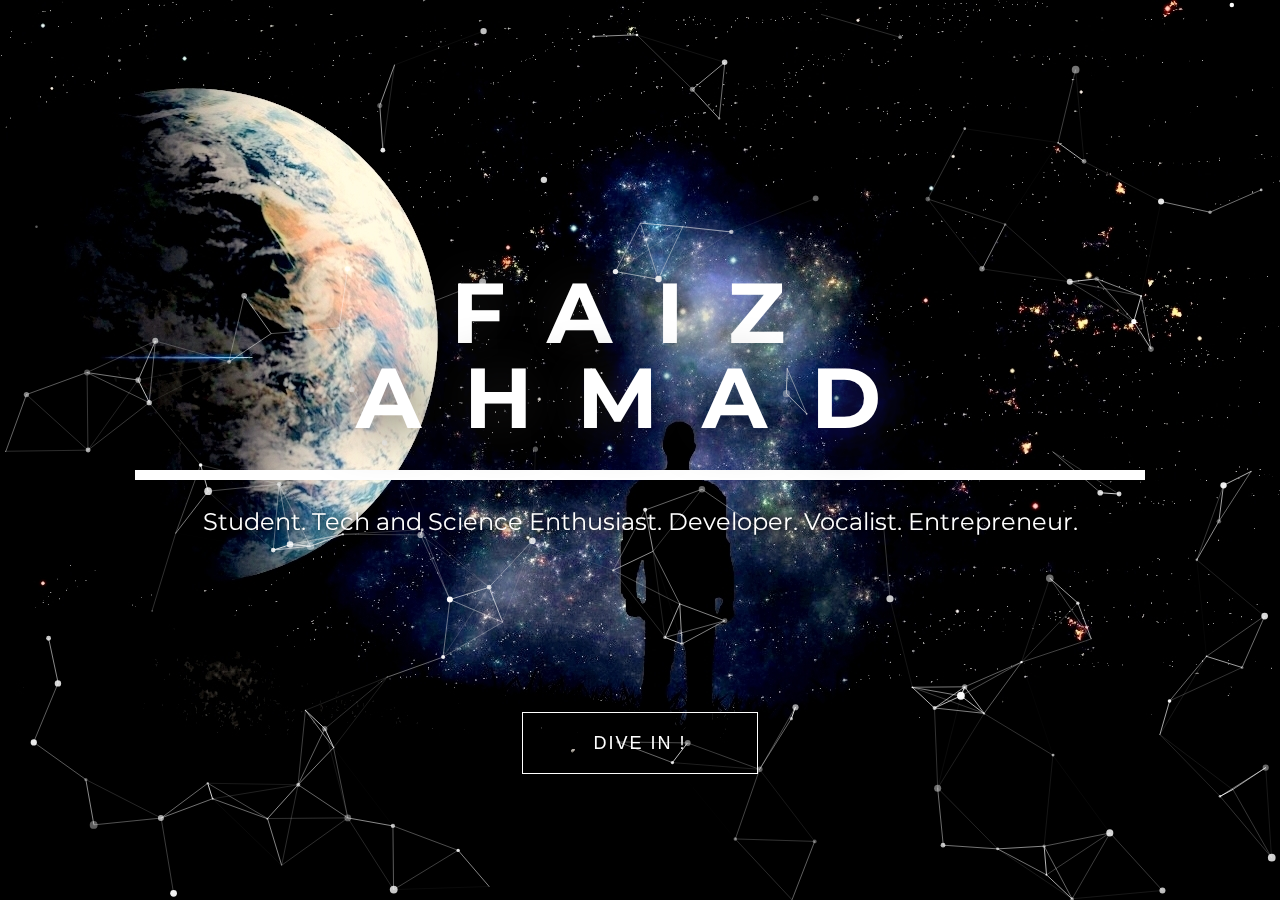
==== index.html @ 79f05212 "added loading animatoins,created homepage and blog dir" ====
<!DOCTYPE html>
<html lang="en">

<head>
<meta charset="utf-8">
<title>Faiz Ahmad</title>
<meta name="description" content="Personal website of Faiz ">
<meta name="viewport" content="width=device-width, initial-scale=1.0, minimum-scale=1.0, maximum-scale=1.0, user-scalable=no, minimal-ui">
  <link href='http://fonts.googleapis.com/css?family=Montserrat:400,700' rel='stylesheet' type='text/css'>
<link rel="stylesheet" media="screen" href="css/style.css">
</head>
<body>

<div id="particles-js">
 <div class="intro">
    <h1>   Faiz <br>   Ahmad </br> </h1>
    <p>Student. Tech and Science Enthusiast. Developer. Vocalist. Entrepreneur.</p>
		<div class='btn-cont'>
			<a class='btn' href='#'>
				Dive In !
			<span class='line-1'></span>
			<span class='line-2'></span>
			<span class='line-3'></span>
			<span class='line-4'></span>
			</a>
		</div>
  </div>
 </div>

<script src="particles.js"></script>
<script src="js/app.js"></script>
<div class="circle"></div>
<div class="circle1"></div>
</body>
</html>
---- css/style.css ----
/* =============================================================================
   HTML5 CSS 
   ========================================================================== */

html,body,div,span,object,iframe,h1,h2,h3,h4,h5,h6,p,blockquote,pre,abbr,address,cite,code,del,dfn,em,img,ins,kbd,q,samp,small,strong,sub,sup,var,b,i,dl,dt,dd,ol,ul,li,fieldset,form,label,legend,table,caption,tbody,tfoot,thead,tr,th,td,article,aside,canvas,details,figcaption,figure,footer,header,hgroup,menu,nav,section,summary,time,mark,audio,video{margin:0;padding:0;border:0;outline:0;font-size:100%;vertical-align:baseline;background:transparent}
body{line-height:1}
article,aside,details,figcaption,figure,footer,header,hgroup,menu,nav,section{display:block}
nav ul{list-style:none}




/* =============================================================================
   My CSS
   ========================================================================== */

html, body {
  width: 100%;
  height: 100%;
  overflow: hidden;
}

/* remove canvas default margin */
canvas{
	display:block;
	vertical-align:bottom;
}

#particles-js{
	width:100%;
	height:100%;
}
{
  margin: 0;
  padding: 0;
  border: 0;
  font-size: 100%;
  font: inherit;
  vertical-align: baseline;
}
article, aside, details, figcaption, figure, 
footer, header, hgroup, menu, nav, section {
  display: block;
}
body {
  line-height: 1;
}
ol, ul {
  list-style: none;
}
blockquote, q {
  quotes: none;
}
blockquote:before, blockquote:after,
q:before, q:after {
  content: '';
  content: none;
}
table {
  border-collapse: collapse;
  border-spacing: 0;
}

/* particle */

* { 
  -webkit-box-sizing: border-box;
     -moz-box-sizing: border-box;
          box-sizing: border-box;
}

body {
  background: url(../images/searchfortruth.jpg) no-repeat #000;
  font-family: 'Montserrat', sans-serif;
  color: #ffffff;
  line-height: 1.0;
  -webkit-font-smoothing: antialiased;
  background-size: 100%;
  text-shadow: 2px 2px 50px #1c1b1b;
  }

#particles {
  width: 100%;
  height: 100%;
  overflow: hidden;
}

.intro {
  position: absolute;
  left: 0;
  top: 30%;
  padding: 0 20px;
  width: 100%;
  text-align: center;
}
h1 {
  text-transform: uppercase;
  font-size: 85px;
  font-weight: 700;
  letter-spacing: 0.515em;
}
h1::after {
  content: '';
  width: 1010px;
  display: block;
  background: #fff;
  height: 10px;
  margin: 30px auto;
  line-height: 1.1;
}
p {
  margin: 0 0 30px 0;
  font-size: 24px;
  text-shadow: 1px 1px 6px #000000;
}
.btn-cont {
  text-align: center;
  margin-top: 200px;
}
.btn-cont .btn {
  position: relative;
  padding: 20px 70px;
  border: 1px solid white;
  color: white;
  text-decoration: none;
  font-size: 1.125em;
  font-family: 'Open Sans', sans-serif;
  text-transform: uppercase;
  letter-spacing: 2px;
  -webkit-font-smoothing: antialiased;
}
.btn-cont .btn:hover {
  border: none;
}
.btn-cont .btn:hover .line-1 {
  -webkit-animation: move1 1500ms infinite ease;
          animation: move1 1500ms infinite ease;
}
.btn-cont .btn:hover .line-2 {
  -webkit-animation: move2 1500ms infinite ease;
          animation: move2 1500ms infinite ease;
}
.btn-cont .btn:hover .line-3 {
  -webkit-animation: move3 1500ms infinite ease;
          animation: move3 1500ms infinite ease;
}
.btn-cont .btn:hover .line-4 {
  -webkit-animation: move4 1500ms infinite ease;
          animation: move4 1500ms infinite ease;
}
.btn-cont .line-1 {
  content: "";
  display: block;
  position: absolute;
  width: 1px;
  background-color: white;
  left: 0;
  bottom: 0;
}
.btn-cont .line-2 {
  content: "";
  display: block;
  position: absolute;
  height: 1px;
  background-color: white;
  left: 0;
  top: 0;
}
.btn-cont .line-3 {
  content: "";
  display: block;
  position: absolute;
  width: 1px;
  background-color: white;
  right: 0;
  top: 0;
}
.btn-cont .line-4 {
  content: "";
  display: block;
  position: absolute;
  height: 1px;
  background-color: white;
  right: 0;
  bottom: 0;
}

@-webkit-keyframes move1 {
  0% {
    height: 100%;
    bottom: 0;
  }
  54% {
    height: 0;
    bottom: 100%;
  }
  55% {
    height: 0;
    bottom: 0;
  }
  100% {
    height: 100%;
    bottom: 0;
  }
}

@keyframes move1 {
  0% {
    height: 100%;
    bottom: 0;
  }
  54% {
    height: 0;
    bottom: 100%;
  }
  55% {
    height: 0;
    bottom: 0;
  }
  100% {
    height: 100%;
    bottom: 0;
  }
}
@-webkit-keyframes move2 {
  0% {
    width: 0;
    left: 0;
  }
  50% {
    width: 100%;
    left: 0;
  }
  100% {
    width: 0;
    left: 100%;
  }
}
@keyframes move2 {
  0% {
    width: 0;
    left: 0;
  }
  50% {
    width: 100%;
    left: 0;
  }
  100% {
    width: 0;
    left: 100%;
  }
}
@-webkit-keyframes move3 {
  0% {
    height: 100%;
    top: 0;
  }
  54% {
    height: 0;
    top: 100%;
  }
  55% {
    height: 0;
    top: 0;
  }
  100% {
    height: 100%;
    top: 0;
  }
}
@keyframes move3 {
  0% {
    height: 100%;
    top: 0;
  }
  54% {
    height: 0;
    top: 100%;
  }
  55% {
    height: 0;
    top: 0;
  }
  100% {
    height: 100%;
    top: 0;
  }
}
@-webkit-keyframes move4 {
  0% {
    width: 0;
    right: 0;
  }
  55% {
    width: 100%;
    right: 0;
  }
  100% {
    width: 0;
    right: 100%;
  }
}
@keyframes move4 {
  0% {
    width: 0;
    right: 0;
  }
  55% {
    width: 100%;
    right: 0;
  }
  100% {
    width: 0;
    right: 100%;
  }
}

@media only screen and (max-width: 1000px) {
  h1 {
    font-size: 70px;
  }
}

@media only screen and (max-width: 800px) {
  h1 {
    font-size: 48px;
  }
  h1::after {
    height: 8px;
  }
}

@media only screen and (max-width: 568px) {
  .intro {
    padding: 0 10px;
  }
  h1 {
    font-size: 30px;
  }
  h1::after {
    height: 6px;
  }
  p {
    font-size: 18px;
  }
  .btn {
    font-size: 16px;
  }
}

@media only screen and (max-width: 320px) {
  h1 {
    font-size: 28px;
  }
  h1::after {
    height: 4px;
  }

.circle {
    background-color: rgba(0,0,0,0);
    border: 5px solid rgba(0,183,229,0.9);
    opacity: .9;
    border-right: 5px solid rgba(0,0,0,0);
    border-left: 5px solid rgba(0,0,0,0);
    border-radius: 50px;
    box-shadow: 0 0 35px #2187e7;
    width: 50px;
    height: 50px;
    margin: 0 auto;
    -moz-animation: spinPulse 1s infinite ease-in-out;
    -webkit-animation: spinPulse 1s infinite linear;
}

.circle1 {
    background-color: rgba(0,0,0,0);
    border: 5px solid rgba(0,183,229,0.9);
    opacity: .9;
    border-left: 5px solid rgba(0,0,0,0);
    border-right: 5px solid rgba(0,0,0,0);
    border-radius: 50px;
    box-shadow: 0 0 15px #2187e7;
    width: 30px;
    height: 30px;
    margin: 0 auto;
    position: relative;
    top: -50px;
    -moz-animation: spinoffPulse 1s infinite linear;
    -webkit-animation: spinoffPulse 1s infinite linear;
}

@-moz-keyframes spinPulse {
    0% {
        -moz-transform: rotate(160deg);
        opacity: 0;
        box-shadow: 0 0 1px #2187e7;
    }

    50% {
        -moz-transform: rotate(145deg);
        opacity: 1;
    }

    100% {
        -moz-transform: rotate(-320deg);
        opacity: 0;
    };
}

@-moz-keyframes spinoffPulse {
    0% {
        -moz-transform: rotate(0deg);
    }

    100% {
        -moz-transform: rotate(360deg);
    };
}

@-webkit-keyframes spinPulse {
    0% {
        -webkit-transform: rotate(160deg);
        opacity: 0;
        box-shadow: 0 0 1px #2187e7;
    }

    50% {
        -webkit-transform: rotate(145deg);
        opacity: 1;
    }

    100% {
        -webkit-transform: rotate(-320deg);
        opacity: 0;
    };
}

@-webkit-keyframes spinoffPulse {
    0% {
        -webkit-transform: rotate(0deg);
    }

    100% {
        -webkit-transform: rotate(360deg);
    };
}
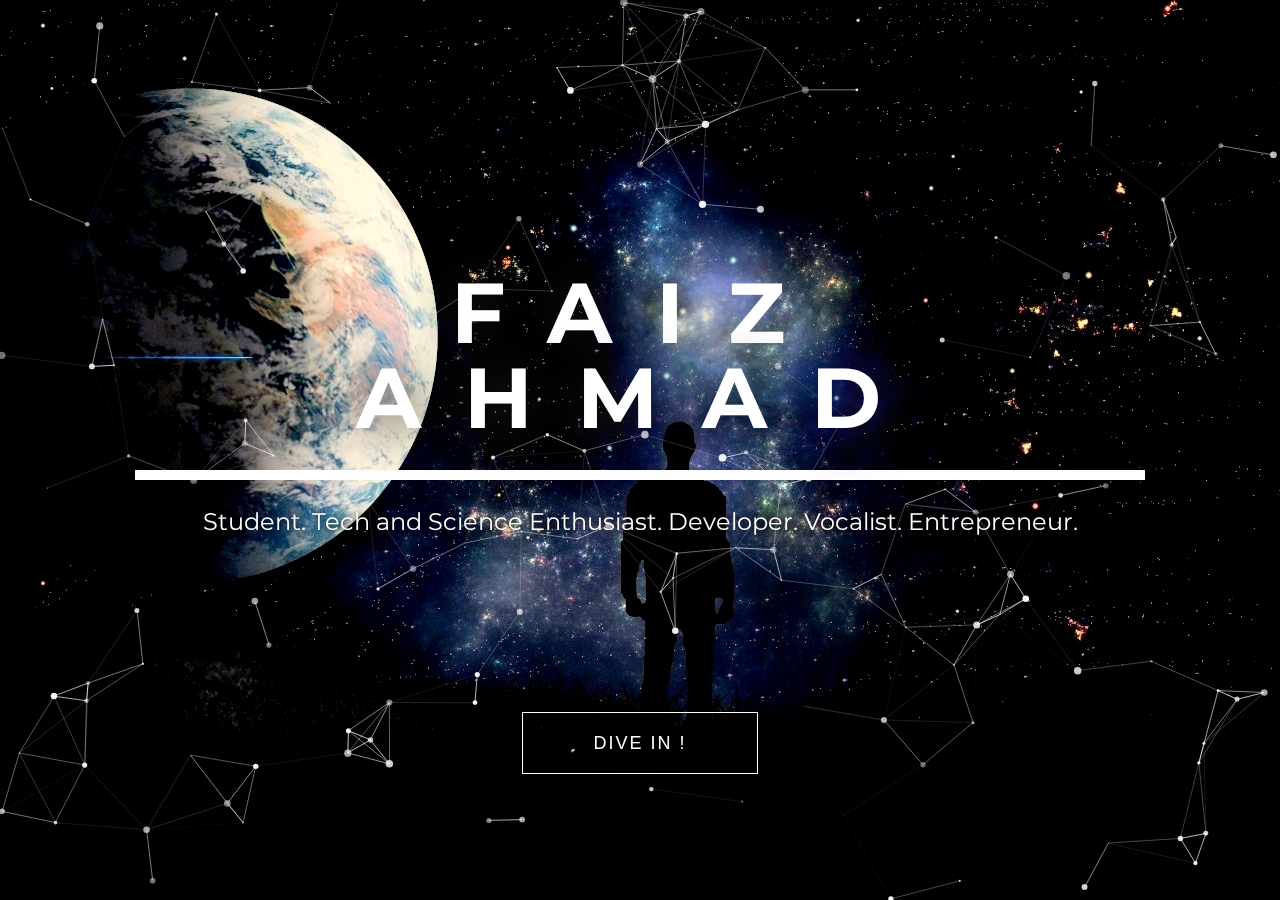
==== commit 0e5108c0: "loading animations" ====
--- a/index.html
+++ b/index.html
@@ -10,6 +10,8 @@
 <link rel="stylesheet" media="screen" href="css/style.css">
 </head>
 <body>
+<div class="circle"></div>
+<div class="circle1"></div>
 
 <div id="particles-js">
  <div class="intro">
@@ -29,7 +31,6 @@
 
 <script src="particles.js"></script>
 <script src="js/app.js"></script>
-<div class="circle"></div>
-<div class="circle1"></div>
+
 </body>
 </html>
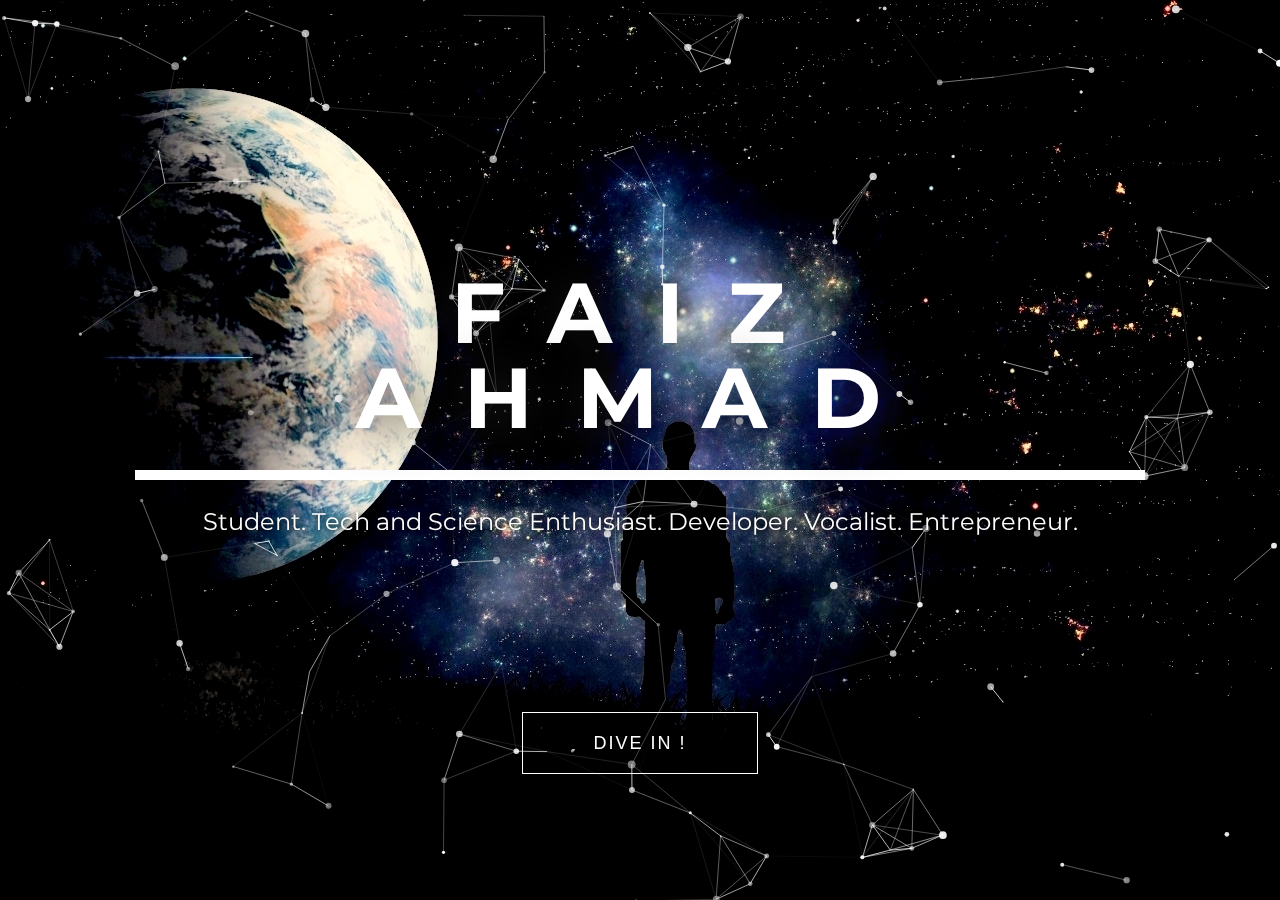
==== commit f6852580: "optimizations for faster loading" ====
--- a/index.html
+++ b/index.html
@@ -1,6 +1,7 @@
 <!DOCTYPE html>
 <html lang="en">
-
+<div class="circle"></div>
+<div class="circle1"></div>
 <head>
 <meta charset="utf-8">
 <title>Faiz Ahmad</title>
@@ -10,8 +11,6 @@
 <link rel="stylesheet" media="screen" href="css/style.css">
 </head>
 <body>
-<div class="circle"></div>
-<div class="circle1"></div>
 
 <div id="particles-js">
  <div class="intro">
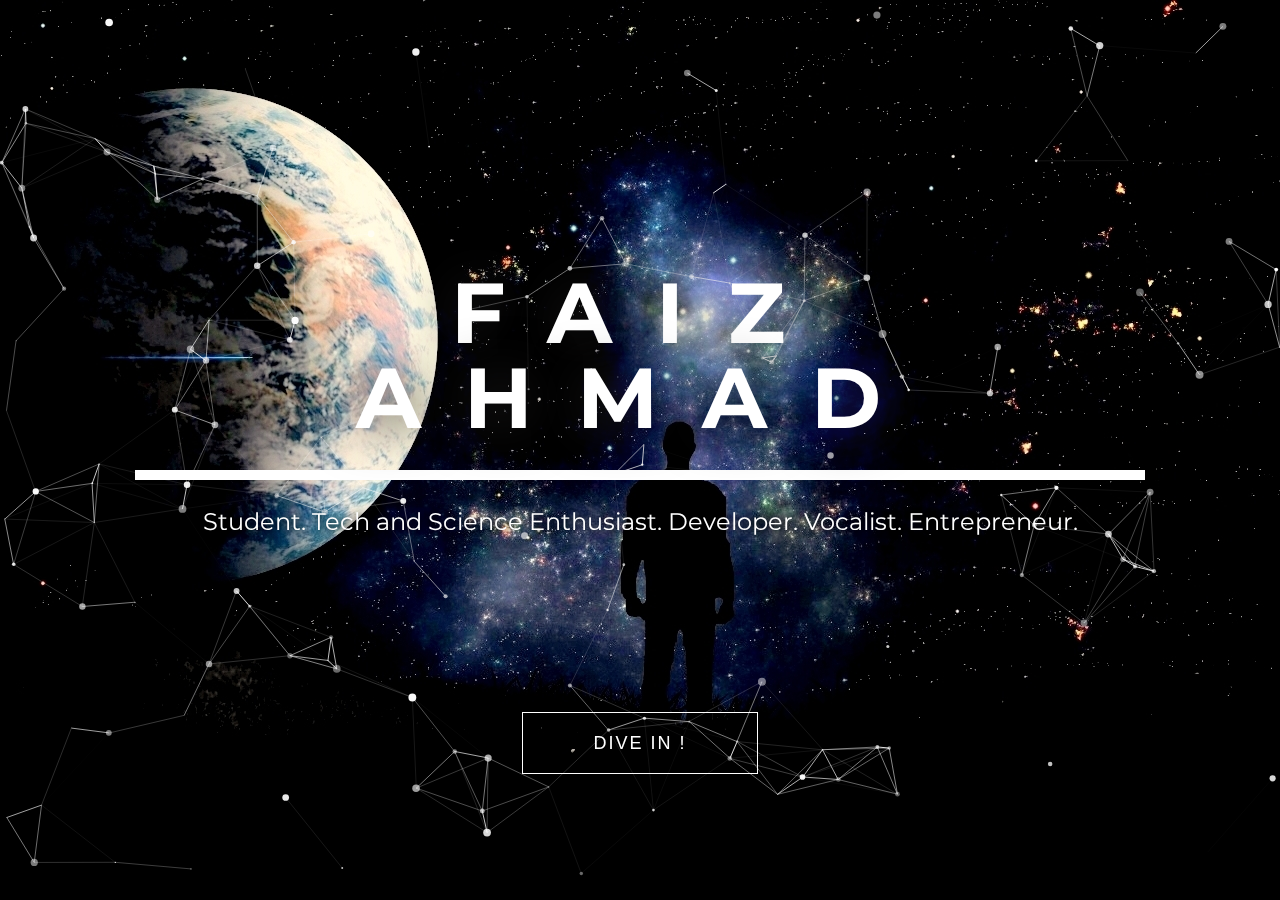
==== commit a4a8d3d2: "added google ananlytics for faiz.io" ====
--- a/index.html
+++ b/index.html
@@ -9,6 +9,16 @@
 <meta name="viewport" content="width=device-width, initial-scale=1.0, minimum-scale=1.0, maximum-scale=1.0, user-scalable=no, minimal-ui">
   <link href='http://fonts.googleapis.com/css?family=Montserrat:400,700' rel='stylesheet' type='text/css'>
 <link rel="stylesheet" media="screen" href="css/style.css">
+<script>
+  (function(i,s,o,g,r,a,m){i['GoogleAnalyticsObject']=r;i[r]=i[r]||function(){
+  (i[r].q=i[r].q||[]).push(arguments)},i[r].l=1*new Date();a=s.createElement(o),
+  m=s.getElementsByTagName(o)[0];a.async=1;a.src=g;m.parentNode.insertBefore(a,m)
+  })(window,document,'script','//www.google-analytics.com/analytics.js','ga');
+
+  ga('create', 'UA-60223721-1', 'auto');
+  ga('send', 'pageview');
+
+</script>
 </head>
 <body>
 
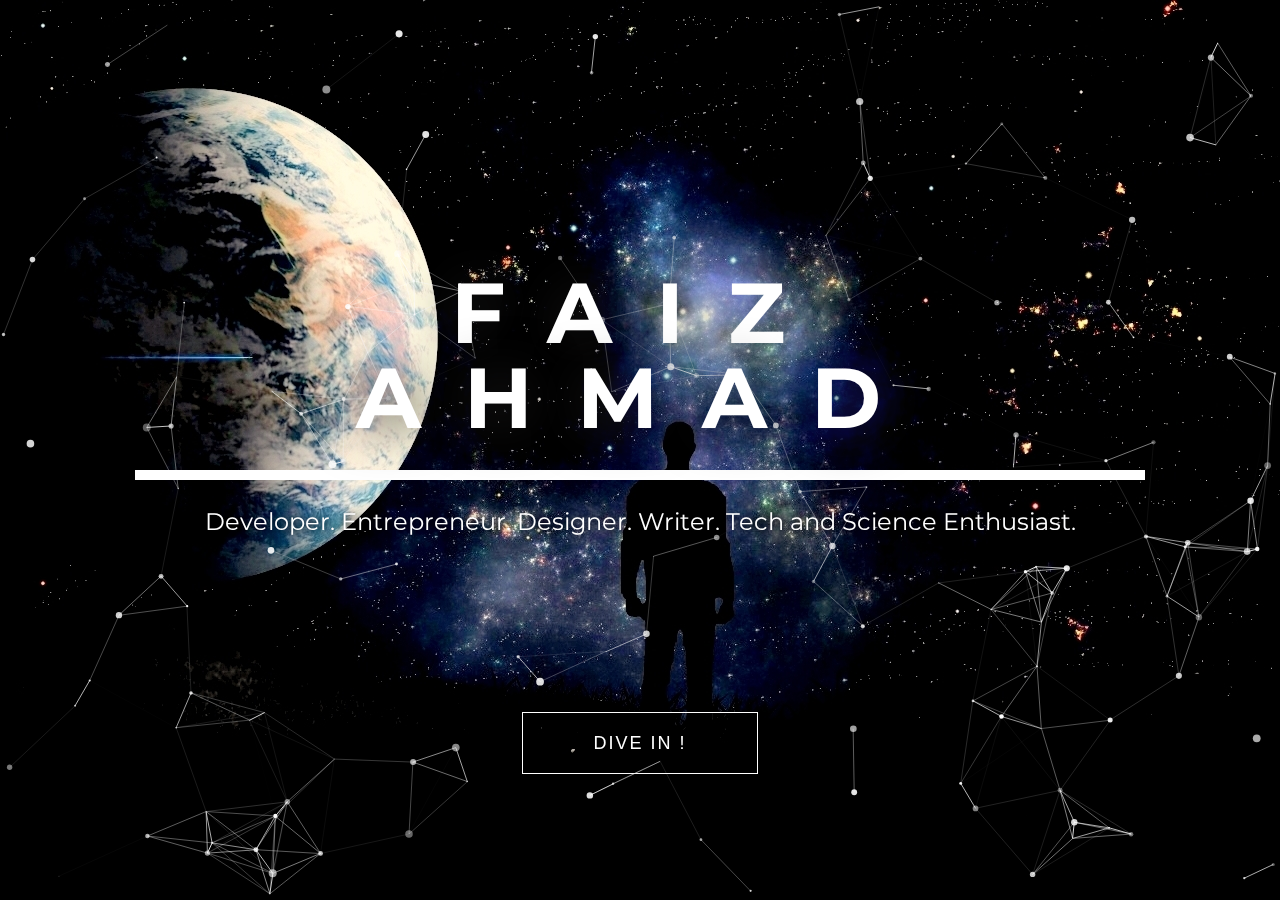
==== commit 047d531f: "added get a website link" ====
--- a/index.html
+++ b/index.html
@@ -1,45 +1,45 @@
-<!DOCTYPE html>
-<html lang="en">
-<div class="circle"></div>
-<div class="circle1"></div>
-<head>
-<meta charset="utf-8">
-<title>Faiz Ahmad</title>
-<meta name="description" content="Personal website of Faiz ">
-<meta name="viewport" content="width=device-width, initial-scale=1.0, minimum-scale=1.0, maximum-scale=1.0, user-scalable=no, minimal-ui">
-  <link href='http://fonts.googleapis.com/css?family=Montserrat:400,700' rel='stylesheet' type='text/css'>
-<link rel="stylesheet" media="screen" href="css/style.css">
-<script>
-  (function(i,s,o,g,r,a,m){i['GoogleAnalyticsObject']=r;i[r]=i[r]||function(){
-  (i[r].q=i[r].q||[]).push(arguments)},i[r].l=1*new Date();a=s.createElement(o),
-  m=s.getElementsByTagName(o)[0];a.async=1;a.src=g;m.parentNode.insertBefore(a,m)
-  })(window,document,'script','//www.google-analytics.com/analytics.js','ga');
-
-  ga('create', 'UA-60223721-1', 'auto');
-  ga('send', 'pageview');
-
-</script>
-</head>
-<body>
-
-<div id="particles-js">
- <div class="intro">
-    <h1>   Faiz <br>   Ahmad </br> </h1>
-    <p>Student. Tech and Science Enthusiast. Developer. Vocalist. Entrepreneur.</p>
-		<div class='btn-cont'>
-			<a class='btn' href='#'>
-				Dive In !
-			<span class='line-1'></span>
-			<span class='line-2'></span>
-			<span class='line-3'></span>
-			<span class='line-4'></span>
-			</a>
-		</div>
-  </div>
- </div>
-
-<script src="particles.js"></script>
-<script src="js/app.js"></script>
-
-</body>
-</html>
+<!DOCTYPE html>
+<html lang="en">
+<div class="circle"></div>
+<div class="circle1"></div>
+<head>
+<meta charset="utf-8">
+<title>Faiz Ahmad</title>
+<meta name="description" content="Personal website of Faiz ">
+<meta name="viewport" content="width=device-width, initial-scale=1.0, minimum-scale=1.0, maximum-scale=1.0, user-scalable=no, minimal-ui">
+  <link href='http://fonts.googleapis.com/css?family=Montserrat:400,700' rel='stylesheet' type='text/css'>
+<link rel="stylesheet" media="screen" href="css/style.css">
+<script>
+  (function(i,s,o,g,r,a,m){i['GoogleAnalyticsObject']=r;i[r]=i[r]||function(){
+  (i[r].q=i[r].q||[]).push(arguments)},i[r].l=1*new Date();a=s.createElement(o),
+  m=s.getElementsByTagName(o)[0];a.async=1;a.src=g;m.parentNode.insertBefore(a,m)
+  })(window,document,'script','//www.google-analytics.com/analytics.js','ga');
+
+  ga('create', 'UA-60223721-1', 'auto');
+  ga('send', 'pageview');
+
+</script>
+</head>
+<body>
+
+<div id="particles-js">
+ <div class="intro">
+    <h1>   Faiz <br> Ahmad</br> </h1>
+    <p>Developer. Entrepreneur. Designer. Writer. Tech and Science Enthusiast.</p>
+		<div class='btn-cont'>
+			<a class='btn' href='main.html'>
+				Dive In !
+			<span class='line-1'></span>
+			<span class='line-2'></span>
+			<span class='line-3'></span>
+			<span class='line-4'></span>
+			</a>
+		</div>
+  </div>
+ </div>
+
+<script src="particles.js"></script>
+<script src="js/app.js"></script>
+
+</body>
+</html>
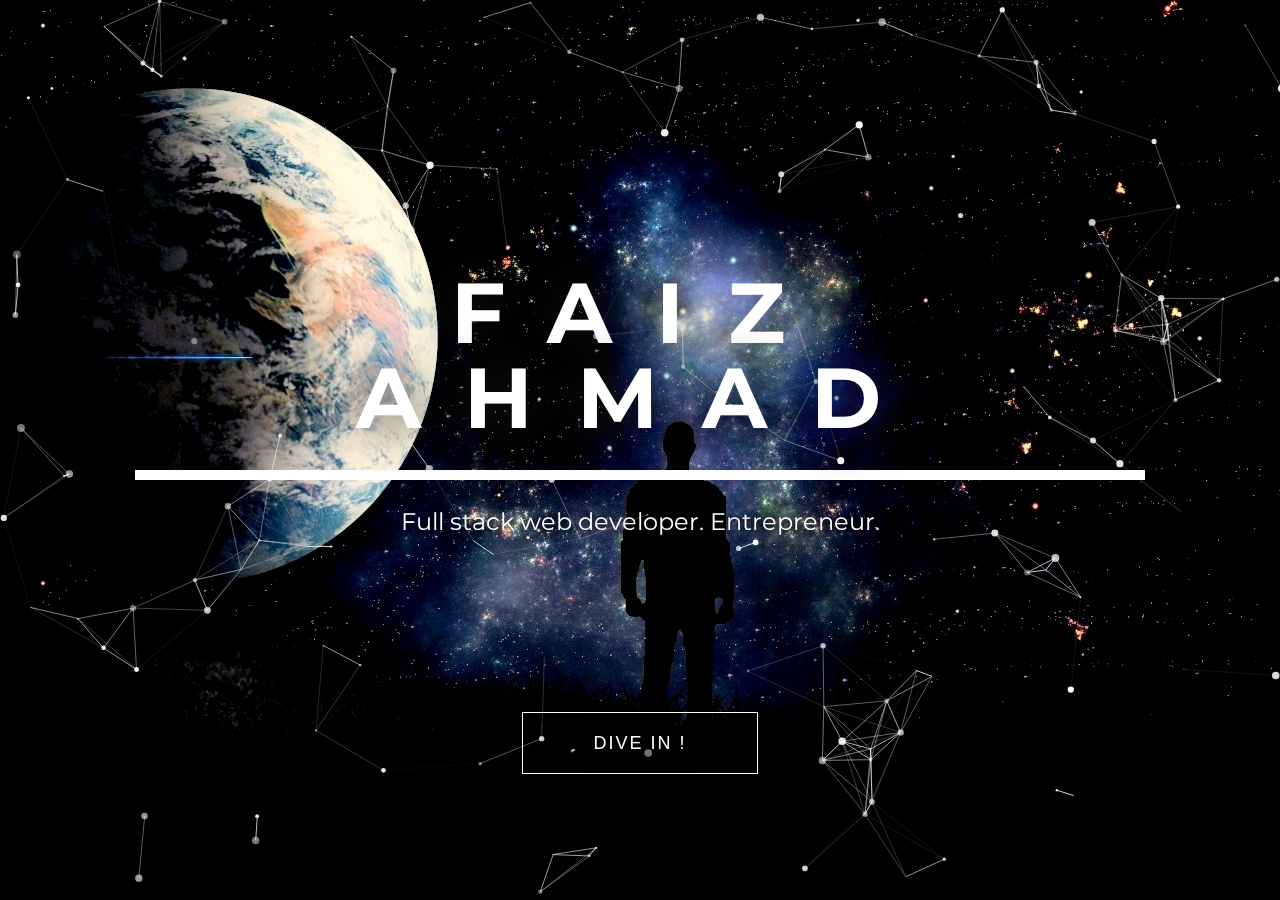
==== commit 9177f475: "changed layout and navigation" ====
--- a/index.html
+++ b/index.html
@@ -25,7 +25,7 @@
 <div id="particles-js">
  <div class="intro">
     <h1>   Faiz <br> Ahmad</br> </h1>
-    <p>Developer. Entrepreneur. Designer. Writer. Tech and Science Enthusiast.</p>
+    <p>Full stack web developer. Entrepreneur. </p>
 		<div class='btn-cont'>
 			<a class='btn' href='main.html'>
 				Dive In !
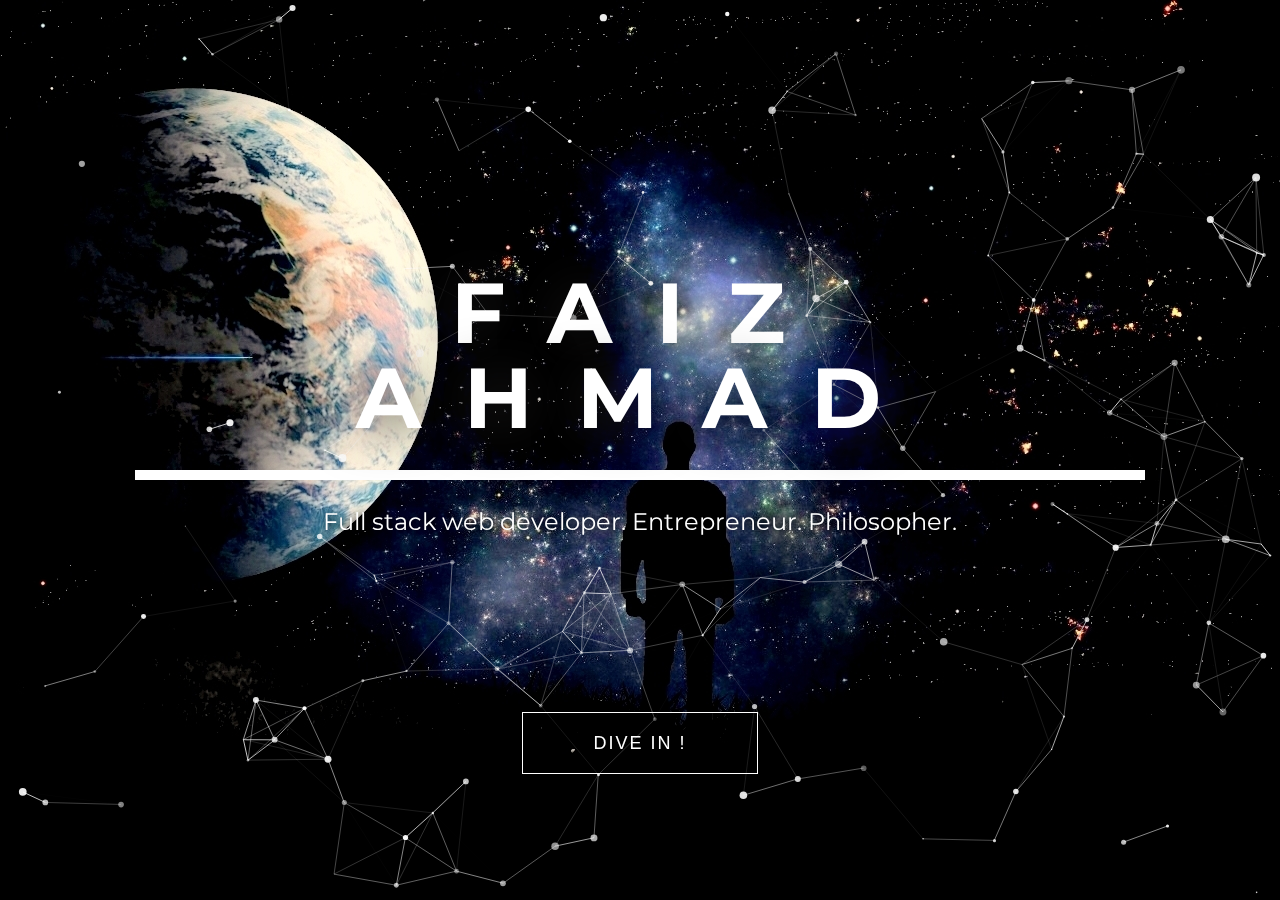
==== commit 56bcbdcc: "dealing with caching issue" ====
--- a/index.html
+++ b/index.html
@@ -25,7 +25,7 @@
 <div id="particles-js">
  <div class="intro">
     <h1>   Faiz <br> Ahmad</br> </h1>
-    <p>Full stack web developer. Entrepreneur. </p>
+    <p>Full stack web developer. Entrepreneur. Philosopher.</p>
 		<div class='btn-cont'>
 			<a class='btn' href='main.html'>
 				Dive In !
@@ -38,8 +38,8 @@
   </div>
  </div>
 
-<script src="particles.js"></script>
-<script src="js/app.js"></script>
+<script src="particles.js?v=2.0"></script>
+<script src="js/app.js?v=2.0"></script>
 
 </body>
 </html>
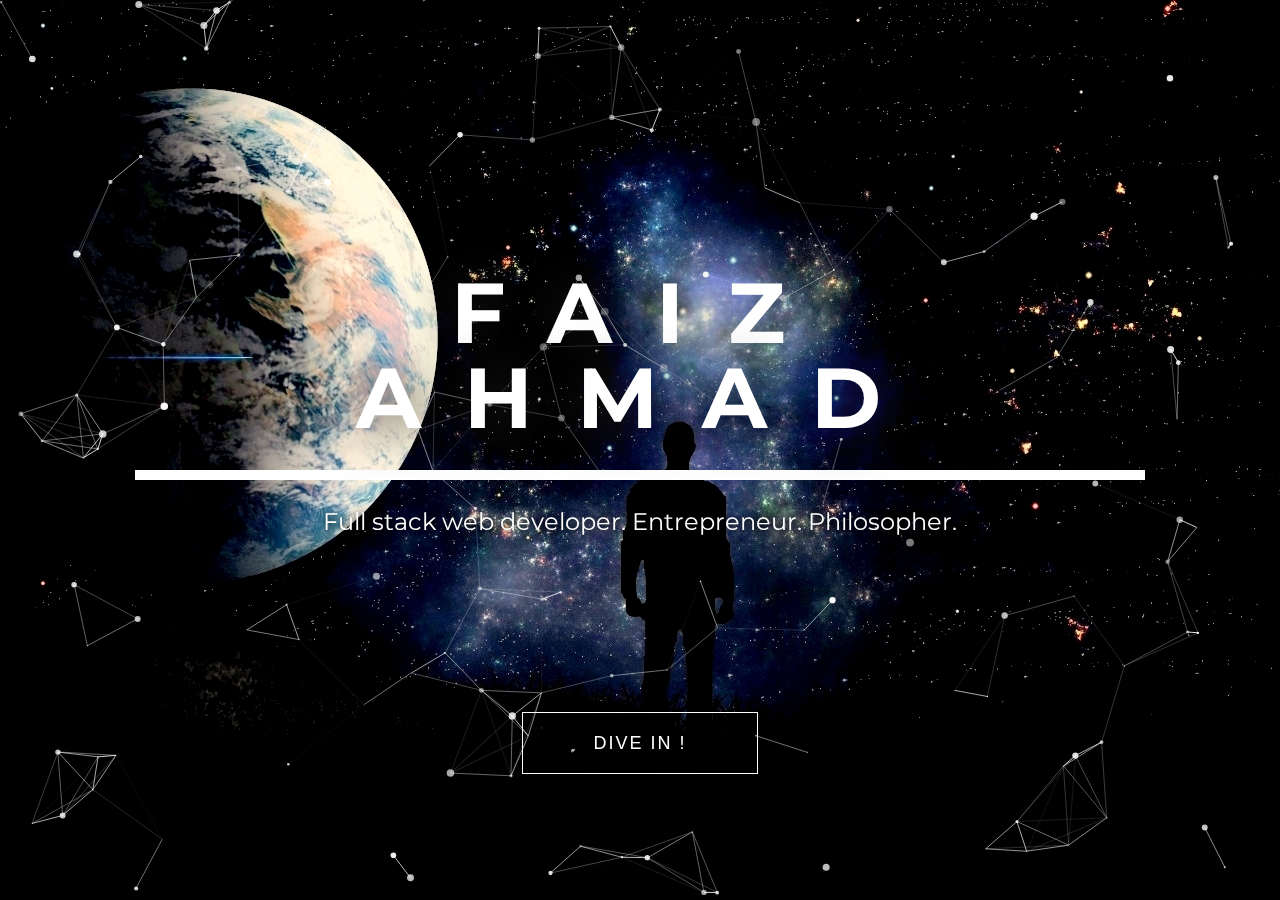
==== commit 76845f9e: "anti cache it is" ====
--- a/index.html
+++ b/index.html
@@ -7,6 +7,9 @@
 <title>Faiz Ahmad</title>
 <meta name="description" content="Personal website of Faiz ">
 <meta name="viewport" content="width=device-width, initial-scale=1.0, minimum-scale=1.0, maximum-scale=1.0, user-scalable=no, minimal-ui">
+<meta http-equiv="Cache-Control" content="no-cache, no-store, must-revalidate" />
+<meta http-equiv="Pragma" content="no-cache" />
+<meta http-equiv="Expires" content="0" />
   <link href='http://fonts.googleapis.com/css?family=Montserrat:400,700' rel='stylesheet' type='text/css'>
 <link rel="stylesheet" media="screen" href="css/style.css">
 <script>
